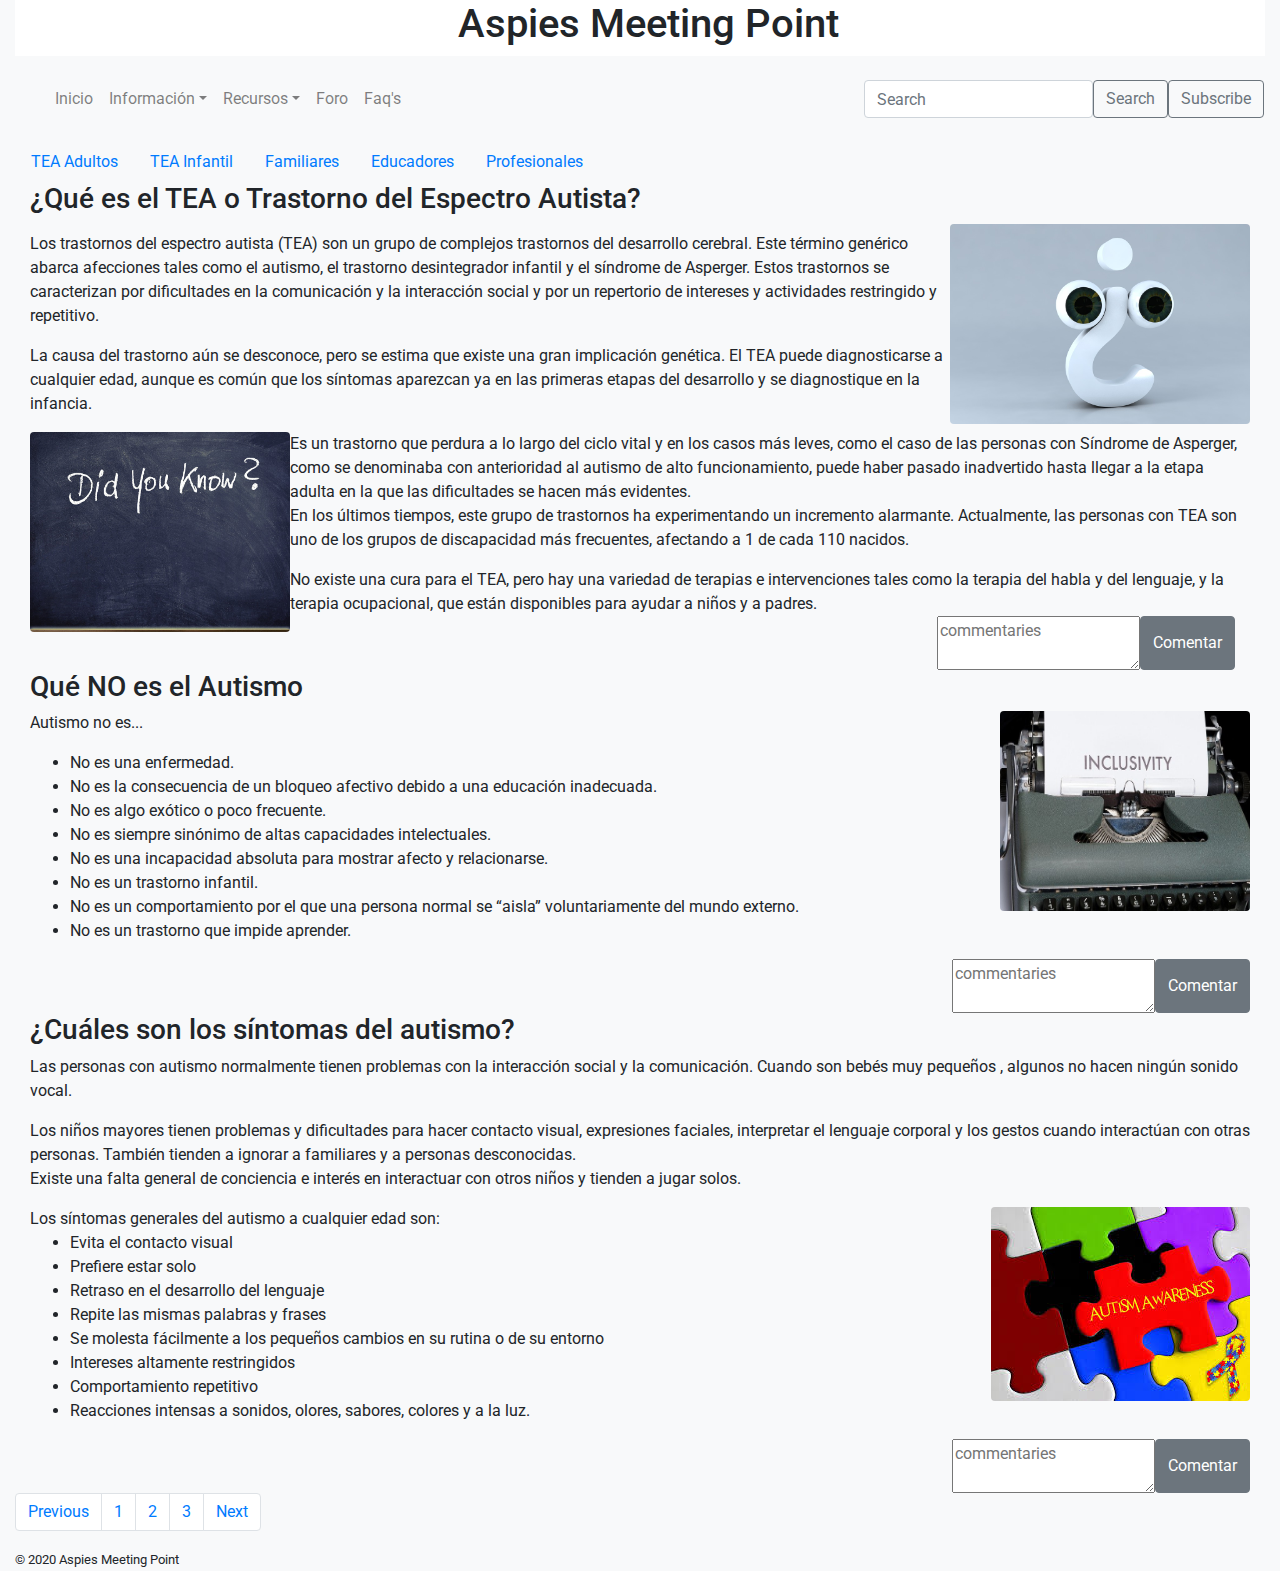
==== index.html @ f79e82b6 "Rename index" ====
<!doctype html>
<html lang="en">

<head>
    <!-- Required meta tags -->
    <meta charset="utf-8">
    <meta name="author" content="Cristina Motoc">
    <meta http-equiv="Content-Type" content="text/html; charset=UTF-8">
    <meta name="description" content="Blog divulgativo (Trastorno de Espectro Autista)">
    <meta name="viewport" content="width=device-width, initial-scale=1, shrink-to-fit=no">

    <!-- Bootstrap CSS -->
    <link rel="stylesheet" href="https://stackpath.bootstrapcdn.com/bootstrap/4.5.2/css/bootstrap.min.css" integrity="sha384-JcKb8q3iqJ61gNV9KGb8thSsNjpSL0n8PARn9HuZOnIxN0hoP+VmmDGMN5t9UJ0Z" crossorigin="anonymous">
    <link href="https://fonts.googleapis.com/css2?family=Roboto&display=swap" rel="stylesheet">
    <link rel="stylesheet" href="/Users/mariacristinamotoc/Desktop/ITAcademy/Bootstrap_Project/CSS/style.css">
    <title>Aspies Meeting Point - Blog divulgativo Trastorno de Espectro Autista</title>
</head>

<body>
    <!--Main Container-->
    <section class="container-fluid bg-light">

        <!--Title & Header-->
        <header id="header" class="header-menu bg-white">
            <section class="page-header img-responsive w-100">

                <div class="justify-content-center d-flex center-lg ml-lg-3">
                    <h1 id="title">Aspies Meeting Point</h1>
                </div>

            </section>
        </header>

        <!--NAVBAR-->
        <div class="navbar row d-flex flex-nowrap ml-auto ">
            <div class="col-8-sm col-9-md">
                <!--Burger Menu-->
                <nav class="navbar navbar-center navbar-expand-lg navbar-light bg-light ">
                    <button class="navbar-toggler" type="button" data-toggle="collapse" data-target="#navbarSupportedContent" aria-controls="navbarSupportedContent" aria-expanded="false" aria-label="Toggle navigation">
                         <span class="navbar-toggler-icon"></span>
                        </button>
                    <div class="collapse navbar-collapse" id="navbarSupportedContent">
                        <ul class="navbar-nav mr-auto">
                            <li class="nav-item ">
                                <a class="nav-link" href="#">Inicio <span class="sr-only">(current)</span></a>
                            </li>
                            <li class="nav-item dropdown">
                                <a class="nav-link dropdown-toggle" href="#" id="navbarDropdown" role="button" data-toggle="dropdown" aria-haspopup="true" aria-expanded="false">Información</a>
                                <div class="dropdown-menu" aria-labelledby="navbarDropdown">
                                    <a class="dropdown-item" href="#">Qué es TEA</a>
                                    <a class="dropdown-item" href="#">Signos y Sintomas</a>
                                    <a class="dropdown-item" href="#">Evluación y Diagnostico</a>
                                    <a class="dropdown-item" href="#">Terapias y Tratamiento</a>
                                </div>
                            </li>
                            <li class="nav-item dropdown">
                                <a class="nav-link dropdown-toggle" href="#" id="navbarDropdown" role="button" data-toggle="dropdown" aria-haspopup="true" aria-expanded="false">Recursos</a>
                                <div class="dropdown-menu" aria-labelledby="navbarDropdown">
                                    <a class="dropdown-item" href="#">Articulos</a>
                                    <a class="dropdown-item" href="#">Materiales y Recursos de Apoyo</a>
                                    <a class="dropdown-item" href="#">Tests Interactivos</a>
                                    <a class="dropdown-item" href="#">Bibliografía</a>
                                    <a class="dropdown-item" href="#">Enlaces otros sitios web</a>
                                </div>
                            </li>
                            <li class="nav-item">
                                <a class="nav-link " href="#">Foro</a>
                            </li>
                            <li class="nav-item">
                                <a class="nav-link " href="#">Faq's</a>
                            </li>
                        </ul>
                    </div>
                </nav>
            </div>

            <!--Button Search-->
            <div class="col-4-sm col-3-md d-flex justify-content-end">
                <form class="form-inline ml-0 my-lg-2 d-flex flex-nowrap">
                    <input class="form-control" type="search" placeholder="Search" aria-label="Search">
                    <button class="btn btn-outline-secondary my-2 my-sm-0" type="submit">Search</button>

                    <!--Modal Form Subscribe-->
                    <div class="text-center">
                        <a href="" class="btn btn-outline-secondary btn-rounded my-2" data-toggle="modal" data-target="#modalSubscriptionForm">Subscribe </a>
                    </div>
                    <div class="modal fade" id="modalSubscriptionForm" tabindex="-1" role="dialog" aria-labelledby="modalSubscriptionForm" aria-hidden="true">
                        <div class="modal-dialog modal-sm" role="document">
                            <div class="modal-content">
                                <div class="modal-header text-center">
                                    <h4 class="modal-title w-75 ">Subscribe</h4>
                                    <button type="button" class="close" data-dismiss="modal" aria-label="Close">
                                        <span aria-hidden="true">&times;</span></button>
                                </div>
                                <div class="modal-body mx-3">
                                    <div class="md-form mb-5">
                                        <input type="text" id="form2" class="form-control validate">
                                        <label data-error="wrong" data-success="right" for="form3">Nombre</label>
                                    </div>

                                    <div class="md-form mb-4">
                                        <input type="email" id="form3" class="form-control validate">
                                        <label data-error="wrong" data-success="right" for="form2">Dirección Email</label>
                                    </div>
                                </div>
                                <div class="modal-footer d-flex justify-content-center">
                                    <button class="btn btn-secondary ">Send</button>
                                </div>
                            </div>
                        </div>
                    </div>
                </form>
            </div>
        </div>

        <!--Container-->
        <div class="container-fluid bg-light">

            <!--User Profile Sidebar-->
            <aside id="menuLateral">
                <div class=" d-flex justify-content-center-xs">
                    <nav class="flex direction: row ">
                        <a href="#" class="nav-link">TEA Adultos </a>
                        <a href="#" class="nav-link">TEA Infantil</a>
                        <a href="#" class="nav-link">Familiares</a>
                        <a href="#" class="nav-link">Educadores</a>
                        <a href="#" class="nav-link">Profesionales</a>
                    </nav>
            </aside>

            <!--Informative Articles-->
            <!--Example informative article. Article 1-->
            <section id="main">
                <div class="justify-content center-lg">
                    <article id="uno">
                        <h3 strong> ¿Qué es el TEA o Trastorno del Espectro Autista?</h3 strong>
                        <img src="img/questionMark.jpg" class="rounded float-right" width="300" height="200">
                        <p></p>
                        Los trastornos del espectro autista (TEA) son un grupo de complejos trastornos del desarrollo cerebral. Este término genérico abarca afecciones tales como el autismo, el trastorno desintegrador infantil y el síndrome de Asperger. Estos trastornos se caracterizan
                        por dificultades en la comunicación y la interacción social y por un repertorio de intereses y actividades restringido y repetitivo.
                        <p></p>
                        <p>La causa del trastorno aún se desconoce, pero se estima que existe una gran implicación genética. El TEA puede diagnosticarse a cualquier edad, aunque es común que los síntomas aparezcan ya en las primeras etapas del desarrollo
                            y se diagnostique en la infancia.

                        </p> <img src="img/DidYouKnow.jpg" class="rounded float-left" width="260" height="200">
                        </p>Es un trastorno que perdura a lo largo del ciclo vital y en los casos más leves, como el caso de las personas con Síndrome de Asperger, como se denominaba con anterioridad al autismo de alto funcionamiento, puede haber pasado
                        inadvertido hasta llegar a la etapa adulta en la que las dificultades se hacen más evidentes.

                        <p>En los últimos tiempos, este grupo de trastornos ha experimentando un incremento alarmante. Actualmente, las personas con TEA son uno de los grupos de discapacidad más frecuentes, afectando a 1 de cada 110 nacidos.
                        </p>No existe una cura para el TEA, pero hay una variedad de terapias e intervenciones tales como la terapia del habla y del lenguaje, y la terapia ocupacional, que están disponibles para ayudar a niños y a padres.
                        <!--Comments-->
                        <div class="row comments justify-content-end ">
                            <div class="col-6 ">
                                <form action="" class="form_comments d-flex justify-content-end flex-wrap">
                                    <textarea name="" id="" placeholder="commentaries"></textarea>
                                    <button class="btn btn-secondary " type="button">Comentar</button>
                                </form>
                            </div>
                        </div>
                    </article>
                </div>

                <!--Example informative article. Article 2-->
                <article id="dos">
                    <h3>Qué NO es el Autismo</h3>
                    <img src="img/included.jpg" class="rounded float-right" width="250" height="200">
                    <p>Autismo no es...</p>
                    <ul>
                        <li>No es una enfermedad.</li>
                        <li>No es la consecuencia de un bloqueo afectivo debido a una educación inadecuada.
                        </li>
                        <li>No es algo exótico o poco frecuente.</li>
                        <li>No es siempre sinónimo de altas capacidades intelectuales.</li>
                        <li>No es una incapacidad absoluta para mostrar afecto y relacionarse.</li>
                        <li>No es un trastorno infantil.</li>
                        <li>No es un comportamiento por el que una persona normal se “aisla” voluntariamente del mundo externo.</li>
                        <li>No es un trastorno que impide aprender.</li>
                    </ul>
                    <!--Comments-->
                    <div class="row comments justify-content-end">
                        <div class="col-6 ">
                            <form action="" class="form_comments d-flex justify-content-end flex-wrap">
                                <textarea name="" id="" placeholder="commentaries"></textarea>
                                <button class="btn btn-secondary " type="button">Comentar</button>
                            </form>
                        </div>
                    </div>
                </article>

                <!--Example informative article. Article 1-->
                <article id="tres">
                    <h3> ¿Cuáles son los síntomas del autismo?</h3>
                    <p> Las personas con autismo normalmente tienen problemas con la interacción social y la comunicación. Cuando son bebés muy pequeños , algunos no hacen ningún sonido vocal.
                    </p>Los niños mayores tienen problemas y dificultades para hacer contacto visual, expresiones faciales, interpretar el lenguaje corporal y los gestos cuando interactúan con otras personas. También tienden a ignorar a familiares y a
                    personas desconocidas.
                    <p> Existe una falta general de conciencia e interés en interactuar con otros niños y tienden a jugar solos.
                    </p>Los síntomas generales del autismo a cualquier edad son:
                    <img src="img/aspie2.jpeg" class="rounded float-right" alt="max-width:100%">
                    <ul>
                        <li>Evita el contacto visual</li>
                        <li>Prefiere estar solo</li>
                        <li>Retraso en el desarrollo del lenguaje</li>
                        <li>Repite las mismas palabras y frases</li>
                        <li>Se molesta fácilmente a los pequeños cambios en su rutina o de su entorno
                        </li>
                        <li>Intereses altamente restringidos</li>
                        <li>Comportamiento repetitivo</li>
                        <li>Reacciones intensas a sonidos, olores, sabores, colores y a la luz.</li>
                    </ul>
                    <!--Comments-->
                    <div class="row comments justify-content-end">
                        <div class="col-6 ">
                            <form action="" class="form_comments d-flex justify-content-end flex-wrap">
                                <textarea name="" id="" placeholder="commentaries"></textarea>
                                <button class="btn btn-secondary " type="button">Comentar</button>
                            </form>
                        </div>
                    </div>
                </article>
            </section>
            </div>
        </div>

        <!--Pagination-->
        <nav aria-label="Page navigation example">
            <ul class="pagination">
                <li class="page-item"><a class="page-link" href="#">Previous</a></li>
                <li class="page-item"><a class="page-link" href="#">1</a></li>
                <li class="page-item"><a class="page-link" href="#">2</a></li>
                <li class="page-item"><a class="page-link" href="#">3</a></li>
                <li class="page-item"><a class="page-link" href="#">Next</a></li>
            </ul>
        </nav>

        <!--Footer-->
        <footer>
            <small> &#169 2020 Aspies Meeting Point</small>
        </footer>
    </section>

    <!-- Optional JavaScript -->
    <!-- jQuery first, then Popper.js, then Bootstrap JS -->
    <script src="https://code.jquery.com/jquery-3.5.1.slim.min.js " integrity="sha384-DfXdz2htPH0lsSSs5nCTpuj/zy4C+OGpamoFVy38MVBnE+IbbVYUew+OrCXaRkfj " crossorigin="anonymous ">
    </script>
    <script src="https://cdn.jsdelivr.net/npm/popper.js@1.16.1/dist/umd/popper.min.js " integrity="sha384-9/reFTGAW83EW2RDu2S0VKaIzap3H66lZH81PoYlFhbGU+6BZp6G7niu735Sk7lN " crossorigin="anonymous ">
    </script>
    <script src="https://stackpath.bootstrapcdn.com/bootstrap/4.5.2/js/bootstrap.min.js " integrity="sha384-B4gt1jrGC7Jh4AgTPSdUtOBvfO8shuf57BaghqFfPlYxofvL8/KUEfYiJOMMV+rV " crossorigin="anonymous ">
    </script>
</body>

</html>
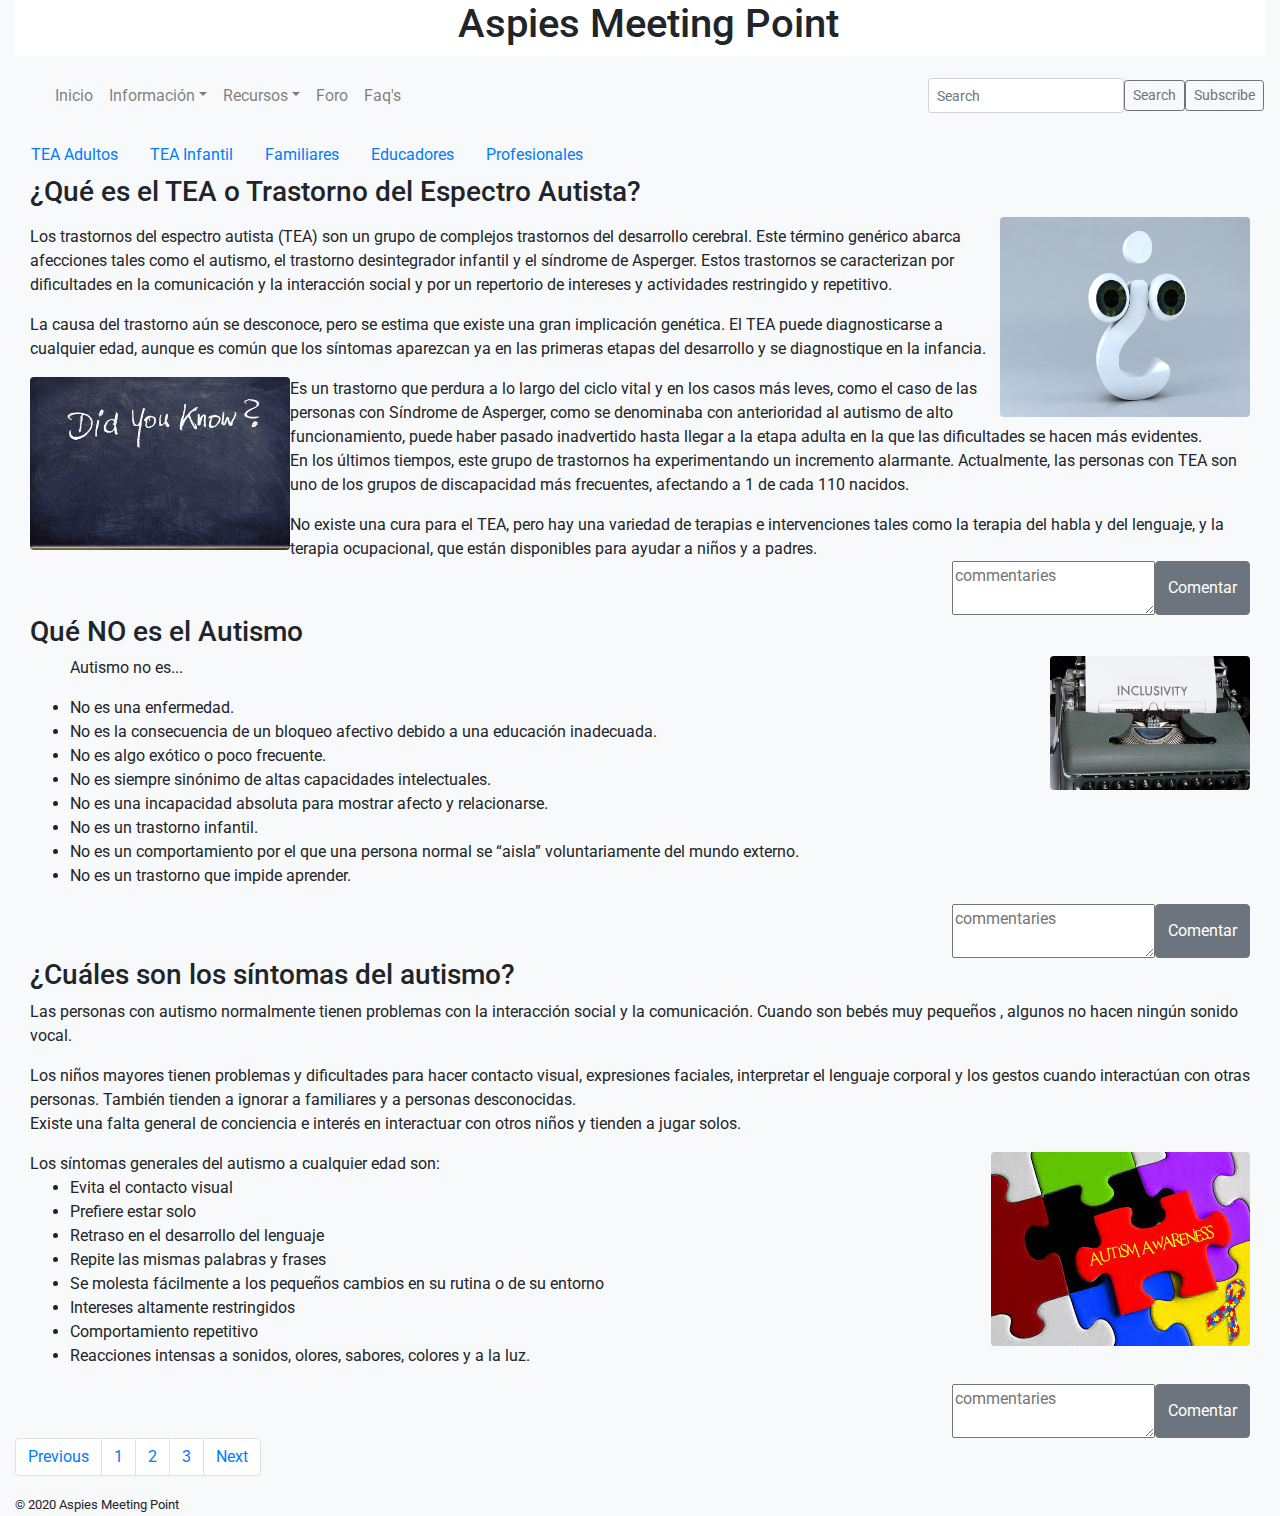
==== commit 1b71b65e: "Adjust buttons/images" ====
--- a/index.html
+++ b/index.html
@@ -22,7 +22,7 @@
 
         <!--Title & Header-->
         <header id="header" class="header-menu bg-white">
-            <section class="page-header img-responsive w-100">
+            <section class="page-header img-fluid w-100">
 
                 <div class="justify-content-center d-flex center-lg ml-lg-3">
                     <h1 id="title">Aspies Meeting Point</h1>
@@ -77,12 +77,12 @@
             <!--Button Search-->
             <div class="col-4-sm col-3-md d-flex justify-content-end">
                 <form class="form-inline ml-0 my-lg-2 d-flex flex-nowrap">
-                    <input class="form-control" type="search" placeholder="Search" aria-label="Search">
-                    <button class="btn btn-outline-secondary my-2 my-sm-0" type="submit">Search</button>
+                    <input class="form-control btn-sm" type="search" placeholder="Search" aria-label="Search">
+                    <button class="btn btn-outline-secondary btn-sm my-2 my-sm-0 " type="submit">Search</button>
 
                     <!--Modal Form Subscribe-->
                     <div class="text-center">
-                        <a href="" class="btn btn-outline-secondary btn-rounded my-2" data-toggle="modal" data-target="#modalSubscriptionForm">Subscribe </a>
+                        <a href="" class="btn btn-outline-secondary btn-sm btn-rounded my-2" data-toggle="modal" data-target="#modalSubscriptionForm">Subscribe </a>
                     </div>
                     <div class="modal fade" id="modalSubscriptionForm" tabindex="-1" role="dialog" aria-labelledby="modalSubscriptionForm" aria-hidden="true">
                         <div class="modal-dialog modal-sm" role="document">
@@ -134,7 +134,7 @@
                 <div class="justify-content center-lg">
                     <article id="uno">
                         <h3 strong> ¿Qué es el TEA o Trastorno del Espectro Autista?</h3 strong>
-                        <img src="img/questionMark.jpg" class="rounded float-right" width="300" height="200">
+                        <img src="img/questionMark.jpg" class="rounded float-right" width="250" height="200">
                         <p></p>
                         Los trastornos del espectro autista (TEA) son un grupo de complejos trastornos del desarrollo cerebral. Este término genérico abarca afecciones tales como el autismo, el trastorno desintegrador infantil y el síndrome de Asperger. Estos trastornos se caracterizan
                         por dificultades en la comunicación y la interacción social y por un repertorio de intereses y actividades restringido y repetitivo.
@@ -142,7 +142,7 @@
                         <p>La causa del trastorno aún se desconoce, pero se estima que existe una gran implicación genética. El TEA puede diagnosticarse a cualquier edad, aunque es común que los síntomas aparezcan ya en las primeras etapas del desarrollo
                             y se diagnostique en la infancia.
 
-                        </p> <img src="img/DidYouKnow.jpg" class="rounded float-left" width="260" height="200">
+                        </p> <img src="img/DidYouKnow.jpg" class="img-fluid rounded float-left" width="260" height="200">
                         </p>Es un trastorno que perdura a lo largo del ciclo vital y en los casos más leves, como el caso de las personas con Síndrome de Asperger, como se denominaba con anterioridad al autismo de alto funcionamiento, puede haber pasado
                         inadvertido hasta llegar a la etapa adulta en la que las dificultades se hacen más evidentes.
 
@@ -163,9 +163,9 @@
                 <!--Example informative article. Article 2-->
                 <article id="dos">
                     <h3>Qué NO es el Autismo</h3>
-                    <img src="img/included.jpg" class="rounded float-right" width="250" height="200">
-                    <p>Autismo no es...</p>
+                    <img src="img/included.jpg" class=" img-fluid rounded float-right" width="200" height="200">
                     <ul>
+                        <p>Autismo no es...</p>
                         <li>No es una enfermedad.</li>
                         <li>No es la consecuencia de un bloqueo afectivo debido a una educación inadecuada.
                         </li>
@@ -187,7 +187,7 @@
                     </div>
                 </article>
 
-                <!--Example informative article. Article 1-->
+                <!--Example informative article. Article 3-->
                 <article id="tres">
                     <h3> ¿Cuáles son los síntomas del autismo?</h3>
                     <p> Las personas con autismo normalmente tienen problemas con la interacción social y la comunicación. Cuando son bebés muy pequeños , algunos no hacen ningún sonido vocal.
@@ -195,7 +195,7 @@
                     personas desconocidas.
                     <p> Existe una falta general de conciencia e interés en interactuar con otros niños y tienden a jugar solos.
                     </p>Los síntomas generales del autismo a cualquier edad son:
-                    <img src="img/aspie2.jpeg" class="rounded float-right" alt="max-width:100%">
+                    <img src="img/aspie2.jpeg" class="img-fluid rounded float-right" alt="max-width:100%">
                     <ul>
                         <li>Evita el contacto visual</li>
                         <li>Prefiere estar solo</li>
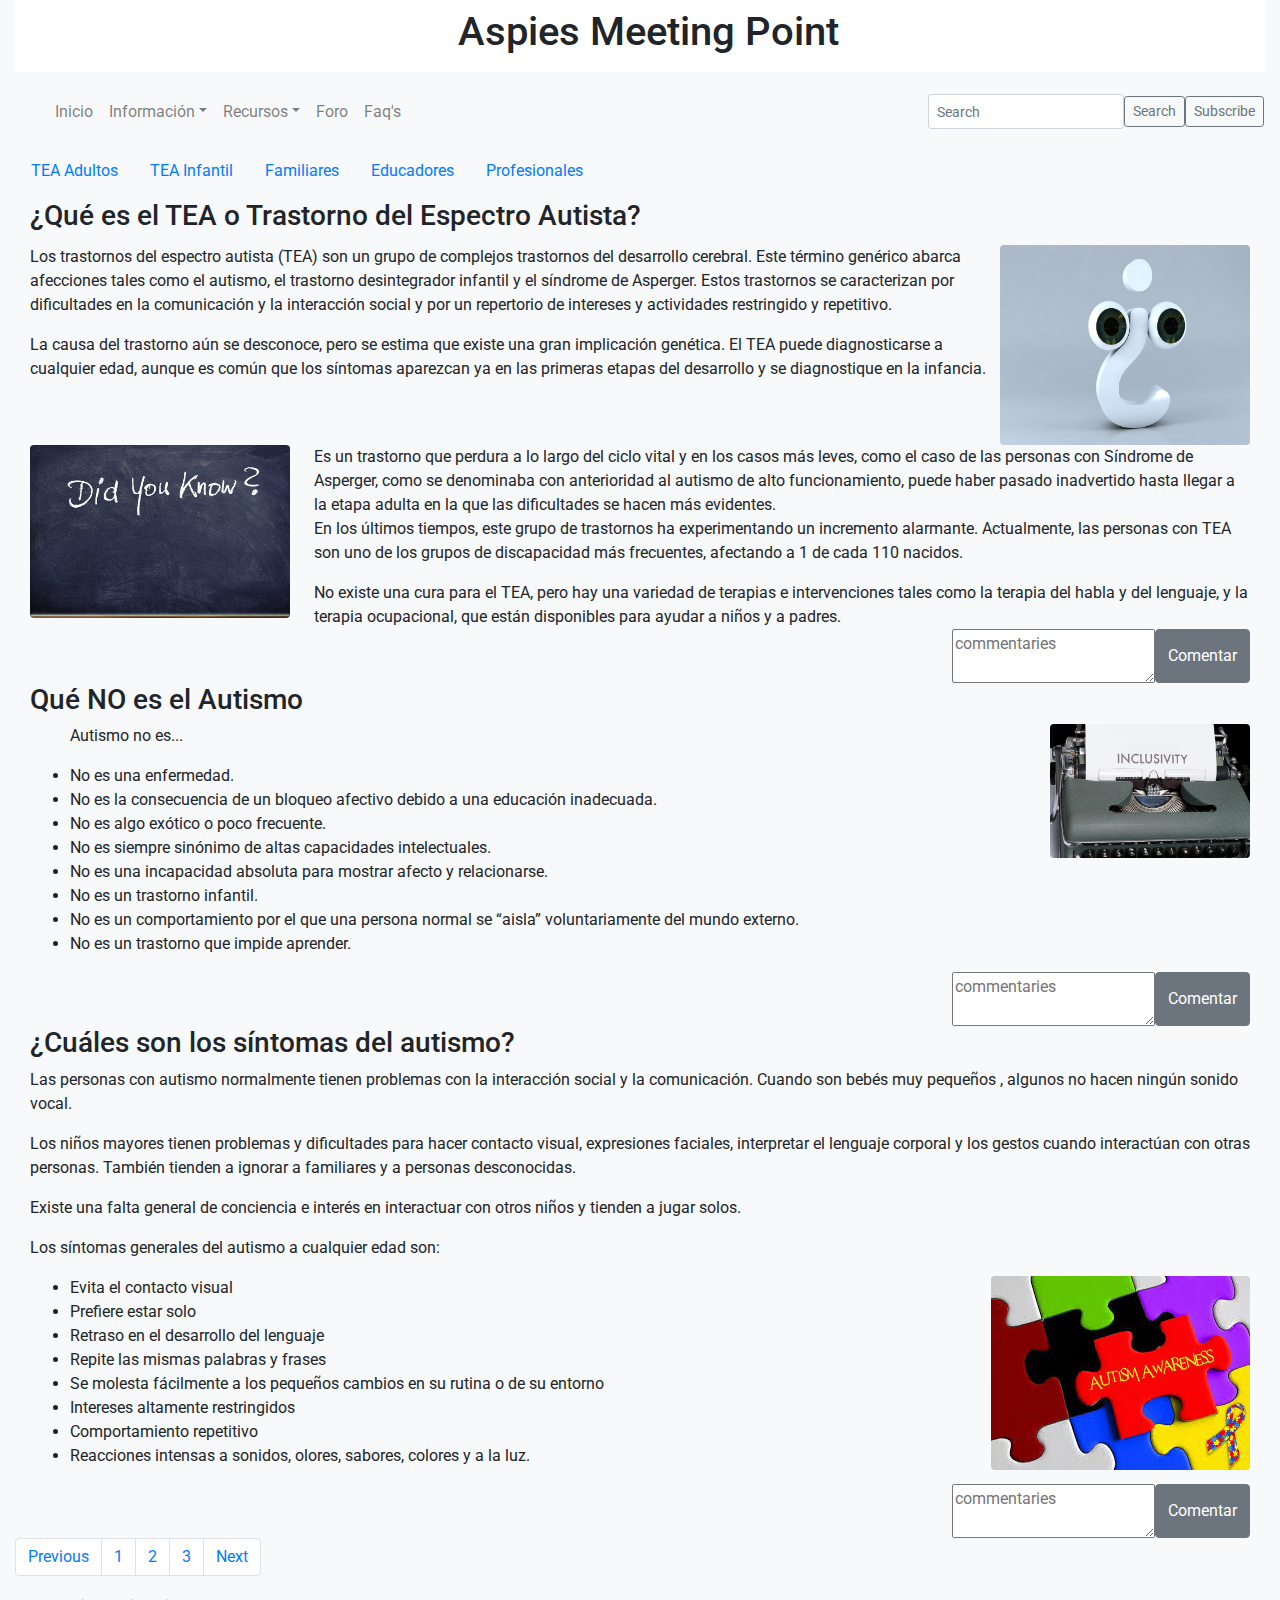
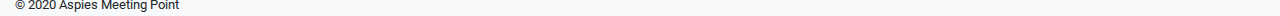
==== commit 0475ff3b: "added-spacing" ====
--- a/index.html
+++ b/index.html
@@ -22,7 +22,7 @@
 
         <!--Title & Header-->
         <header id="header" class="header-menu bg-white">
-            <section class="page-header img-fluid w-100">
+            <section class="page-header img-fluid w-100 pt-2 pb-2">
 
                 <div class="justify-content-center d-flex center-lg ml-lg-3">
                     <h1 id="title">Aspies Meeting Point</h1>
@@ -117,7 +117,7 @@
         <div class="container-fluid bg-light">
 
             <!--User Profile Sidebar-->
-            <aside id="menuLateral">
+            <aside id="menuLateral" class="pb-2">
                 <div class=" d-flex justify-content-center-xs">
                     <nav class="flex direction: row ">
                         <a href="#" class="nav-link">TEA Adultos </a>
@@ -130,24 +130,31 @@
 
             <!--Informative Articles-->
             <!--Example informative article. Article 1-->
-            <section id="main">
+            <section id="main px-1">
                 <div class="justify-content center-lg">
                     <article id="uno">
-                        <h3 strong> ¿Qué es el TEA o Trastorno del Espectro Autista?</h3 strong>
+                        <h3 class="pb-1" strong> ¿Qué es el TEA o Trastorno del Espectro Autista?</h3 strong>
                         <img src="img/questionMark.jpg" class="rounded float-right" width="250" height="200">
-                        <p></p>
-                        Los trastornos del espectro autista (TEA) son un grupo de complejos trastornos del desarrollo cerebral. Este término genérico abarca afecciones tales como el autismo, el trastorno desintegrador infantil y el síndrome de Asperger. Estos trastornos se caracterizan
-                        por dificultades en la comunicación y la interacción social y por un repertorio de intereses y actividades restringido y repetitivo.
-                        <p></p>
-                        <p>La causa del trastorno aún se desconoce, pero se estima que existe una gran implicación genética. El TEA puede diagnosticarse a cualquier edad, aunque es común que los síntomas aparezcan ya en las primeras etapas del desarrollo
+                        <p>
+                            Los trastornos del espectro autista (TEA) son un grupo de complejos trastornos del desarrollo cerebral. Este término genérico abarca afecciones tales como el autismo, el trastorno desintegrador infantil y el síndrome de Asperger. Estos trastornos se caracterizan
+                            por dificultades en la comunicación y la interacción social y por un repertorio de intereses y actividades restringido y repetitivo.
+                        </p>
+
+                        <p class="pb-5"> 
+                            La causa del trastorno aún se desconoce, pero se estima que existe una gran implicación genética. El TEA puede diagnosticarse a cualquier edad, aunque es común que los síntomas aparezcan ya en las primeras etapas del desarrollo
                             y se diagnostique en la infancia.
-
-                        </p> <img src="img/DidYouKnow.jpg" class="img-fluid rounded float-left" width="260" height="200">
+                        </p> 
+                        
+                        
+
+                        </p> <img src="img/DidYouKnow.jpg" class="img-fluid rounded float-left mr-4" width="260" height="200">
                         </p>Es un trastorno que perdura a lo largo del ciclo vital y en los casos más leves, como el caso de las personas con Síndrome de Asperger, como se denominaba con anterioridad al autismo de alto funcionamiento, puede haber pasado
                         inadvertido hasta llegar a la etapa adulta en la que las dificultades se hacen más evidentes.
 
                         <p>En los últimos tiempos, este grupo de trastornos ha experimentando un incremento alarmante. Actualmente, las personas con TEA son uno de los grupos de discapacidad más frecuentes, afectando a 1 de cada 110 nacidos.
                         </p>No existe una cura para el TEA, pero hay una variedad de terapias e intervenciones tales como la terapia del habla y del lenguaje, y la terapia ocupacional, que están disponibles para ayudar a niños y a padres.
+
+                        
                         <!--Comments-->
                         <div class="row comments justify-content-end ">
                             <div class="col-6 ">
@@ -191,10 +198,17 @@
                 <article id="tres">
                     <h3> ¿Cuáles son los síntomas del autismo?</h3>
                     <p> Las personas con autismo normalmente tienen problemas con la interacción social y la comunicación. Cuando son bebés muy pequeños , algunos no hacen ningún sonido vocal.
-                    </p>Los niños mayores tienen problemas y dificultades para hacer contacto visual, expresiones faciales, interpretar el lenguaje corporal y los gestos cuando interactúan con otras personas. También tienden a ignorar a familiares y a
-                    personas desconocidas.
+                    </p>
+                    
+                    <p>
+                        Los niños mayores tienen problemas y dificultades para hacer contacto visual, expresiones faciales, interpretar el lenguaje corporal y los gestos cuando interactúan con otras personas. También tienden a ignorar a familiares y a
+                        personas desconocidas.
+                    </p>
                     <p> Existe una falta general de conciencia e interés en interactuar con otros niños y tienden a jugar solos.
-                    </p>Los síntomas generales del autismo a cualquier edad son:
+                    </p>
+                    
+                    
+                    <p> Los síntomas generales del autismo a cualquier edad son: </p>
                     <img src="img/aspie2.jpeg" class="img-fluid rounded float-right" alt="max-width:100%">
                     <ul>
                         <li>Evita el contacto visual</li>
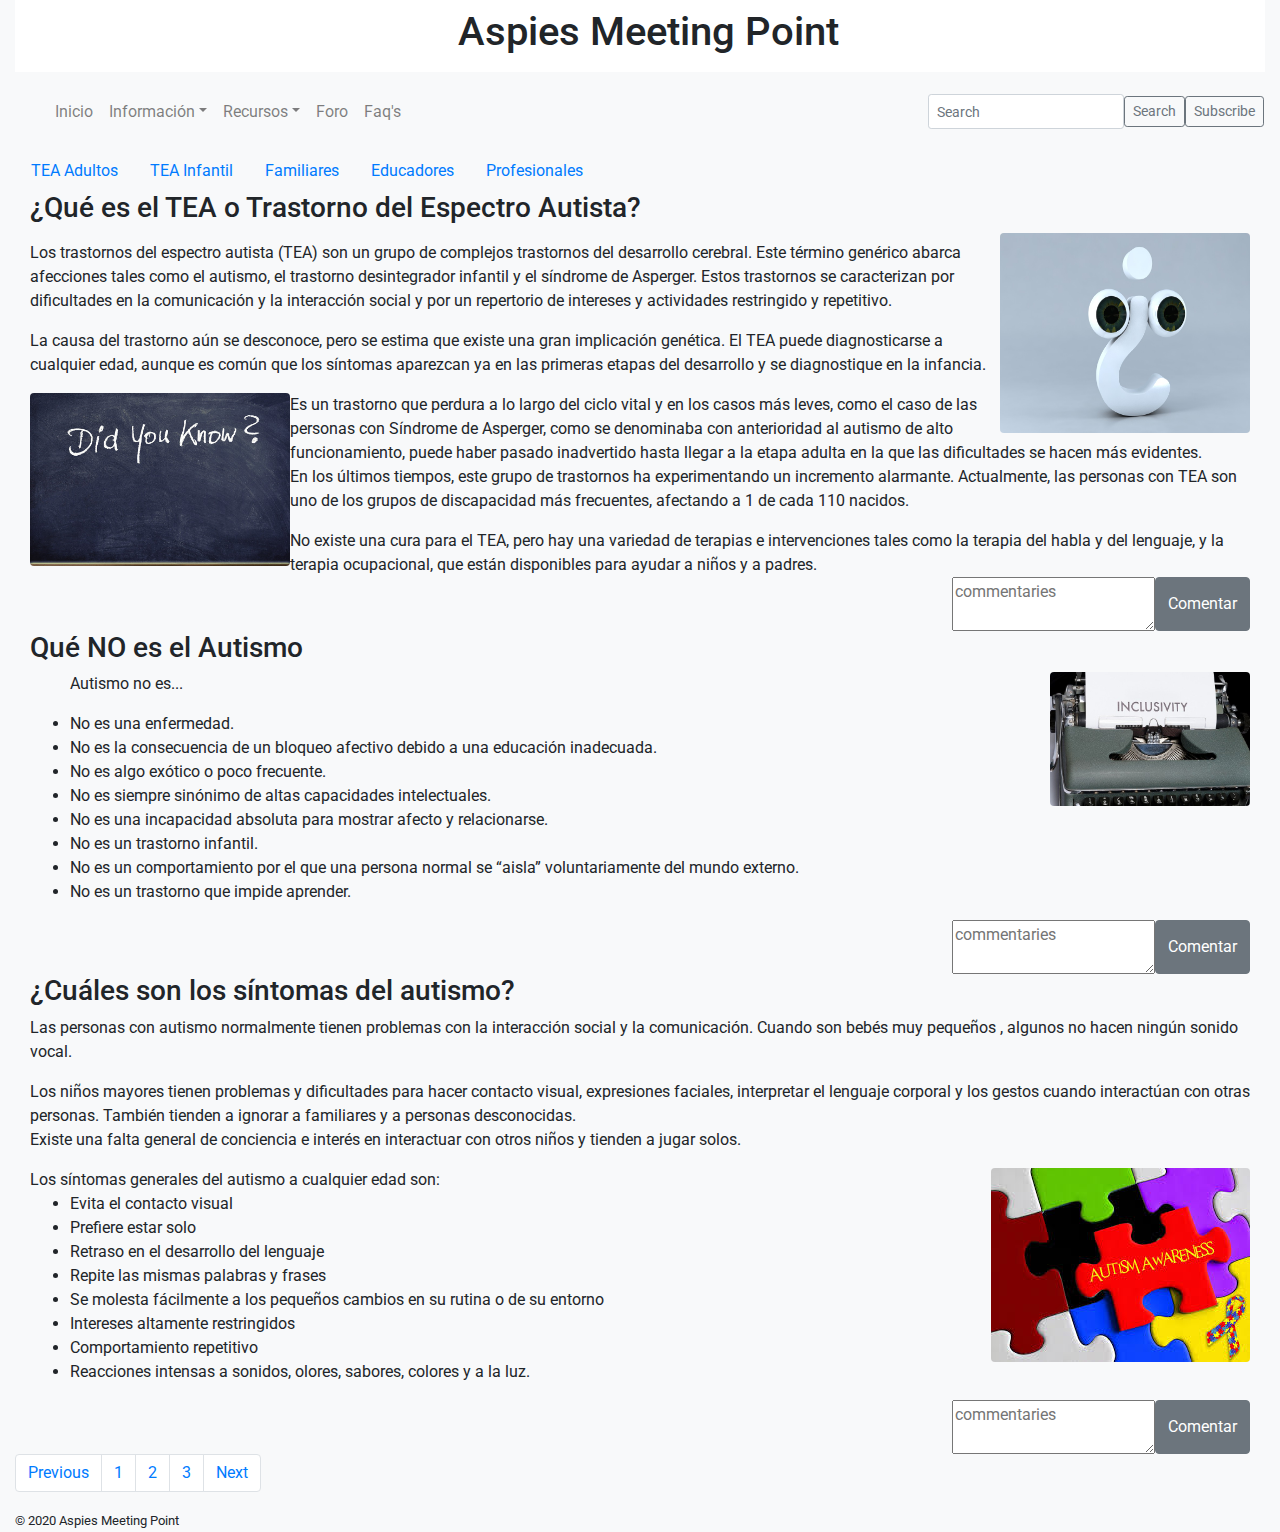
==== commit 1db13e03: "no message" ====
--- a/index.html
+++ b/index.html
@@ -22,7 +22,7 @@
 
         <!--Title & Header-->
         <header id="header" class="header-menu bg-white">
-            <section class="page-header img-fluid w-100 pt-2 pb-2">
+            <section class="page-header img-fluid w-100 py-2">
 
                 <div class="justify-content-center d-flex center-lg ml-lg-3">
                     <h1 id="title">Aspies Meeting Point</h1>
@@ -117,7 +117,7 @@
         <div class="container-fluid bg-light">
 
             <!--User Profile Sidebar-->
-            <aside id="menuLateral" class="pb-2">
+            <aside id="menuLateral">
                 <div class=" d-flex justify-content-center-xs">
                     <nav class="flex direction: row ">
                         <a href="#" class="nav-link">TEA Adultos </a>
@@ -130,31 +130,24 @@
 
             <!--Informative Articles-->
             <!--Example informative article. Article 1-->
-            <section id="main px-1">
+            <section id="main">
                 <div class="justify-content center-lg">
                     <article id="uno">
-                        <h3 class="pb-1" strong> ¿Qué es el TEA o Trastorno del Espectro Autista?</h3 strong>
+                        <h3 strong> ¿Qué es el TEA o Trastorno del Espectro Autista?</h3 strong>
                         <img src="img/questionMark.jpg" class="rounded float-right" width="250" height="200">
-                        <p>
-                            Los trastornos del espectro autista (TEA) son un grupo de complejos trastornos del desarrollo cerebral. Este término genérico abarca afecciones tales como el autismo, el trastorno desintegrador infantil y el síndrome de Asperger. Estos trastornos se caracterizan
-                            por dificultades en la comunicación y la interacción social y por un repertorio de intereses y actividades restringido y repetitivo.
-                        </p>
-
-                        <p class="pb-5"> 
-                            La causa del trastorno aún se desconoce, pero se estima que existe una gran implicación genética. El TEA puede diagnosticarse a cualquier edad, aunque es común que los síntomas aparezcan ya en las primeras etapas del desarrollo
+                        <p></p>
+                        Los trastornos del espectro autista (TEA) son un grupo de complejos trastornos del desarrollo cerebral. Este término genérico abarca afecciones tales como el autismo, el trastorno desintegrador infantil y el síndrome de Asperger. Estos trastornos se caracterizan
+                        por dificultades en la comunicación y la interacción social y por un repertorio de intereses y actividades restringido y repetitivo.
+                        <p></p>
+                        <p>La causa del trastorno aún se desconoce, pero se estima que existe una gran implicación genética. El TEA puede diagnosticarse a cualquier edad, aunque es común que los síntomas aparezcan ya en las primeras etapas del desarrollo
                             y se diagnostique en la infancia.
-                        </p> 
-                        
-                        
-
-                        </p> <img src="img/DidYouKnow.jpg" class="img-fluid rounded float-left mr-4" width="260" height="200">
+
+                        </p> <img src="img/DidYouKnow.jpg" class="img-fluid rounded float-left" width="260" height="200">
                         </p>Es un trastorno que perdura a lo largo del ciclo vital y en los casos más leves, como el caso de las personas con Síndrome de Asperger, como se denominaba con anterioridad al autismo de alto funcionamiento, puede haber pasado
                         inadvertido hasta llegar a la etapa adulta en la que las dificultades se hacen más evidentes.
 
                         <p>En los últimos tiempos, este grupo de trastornos ha experimentando un incremento alarmante. Actualmente, las personas con TEA son uno de los grupos de discapacidad más frecuentes, afectando a 1 de cada 110 nacidos.
                         </p>No existe una cura para el TEA, pero hay una variedad de terapias e intervenciones tales como la terapia del habla y del lenguaje, y la terapia ocupacional, que están disponibles para ayudar a niños y a padres.
-
-                        
                         <!--Comments-->
                         <div class="row comments justify-content-end ">
                             <div class="col-6 ">
@@ -198,17 +191,10 @@
                 <article id="tres">
                     <h3> ¿Cuáles son los síntomas del autismo?</h3>
                     <p> Las personas con autismo normalmente tienen problemas con la interacción social y la comunicación. Cuando son bebés muy pequeños , algunos no hacen ningún sonido vocal.
-                    </p>
-                    
-                    <p>
-                        Los niños mayores tienen problemas y dificultades para hacer contacto visual, expresiones faciales, interpretar el lenguaje corporal y los gestos cuando interactúan con otras personas. También tienden a ignorar a familiares y a
-                        personas desconocidas.
-                    </p>
+                    </p>Los niños mayores tienen problemas y dificultades para hacer contacto visual, expresiones faciales, interpretar el lenguaje corporal y los gestos cuando interactúan con otras personas. También tienden a ignorar a familiares y a
+                    personas desconocidas.
                     <p> Existe una falta general de conciencia e interés en interactuar con otros niños y tienden a jugar solos.
-                    </p>
-                    
-                    
-                    <p> Los síntomas generales del autismo a cualquier edad son: </p>
+                    </p>Los síntomas generales del autismo a cualquier edad son:
                     <img src="img/aspie2.jpeg" class="img-fluid rounded float-right" alt="max-width:100%">
                     <ul>
                         <li>Evita el contacto visual</li>
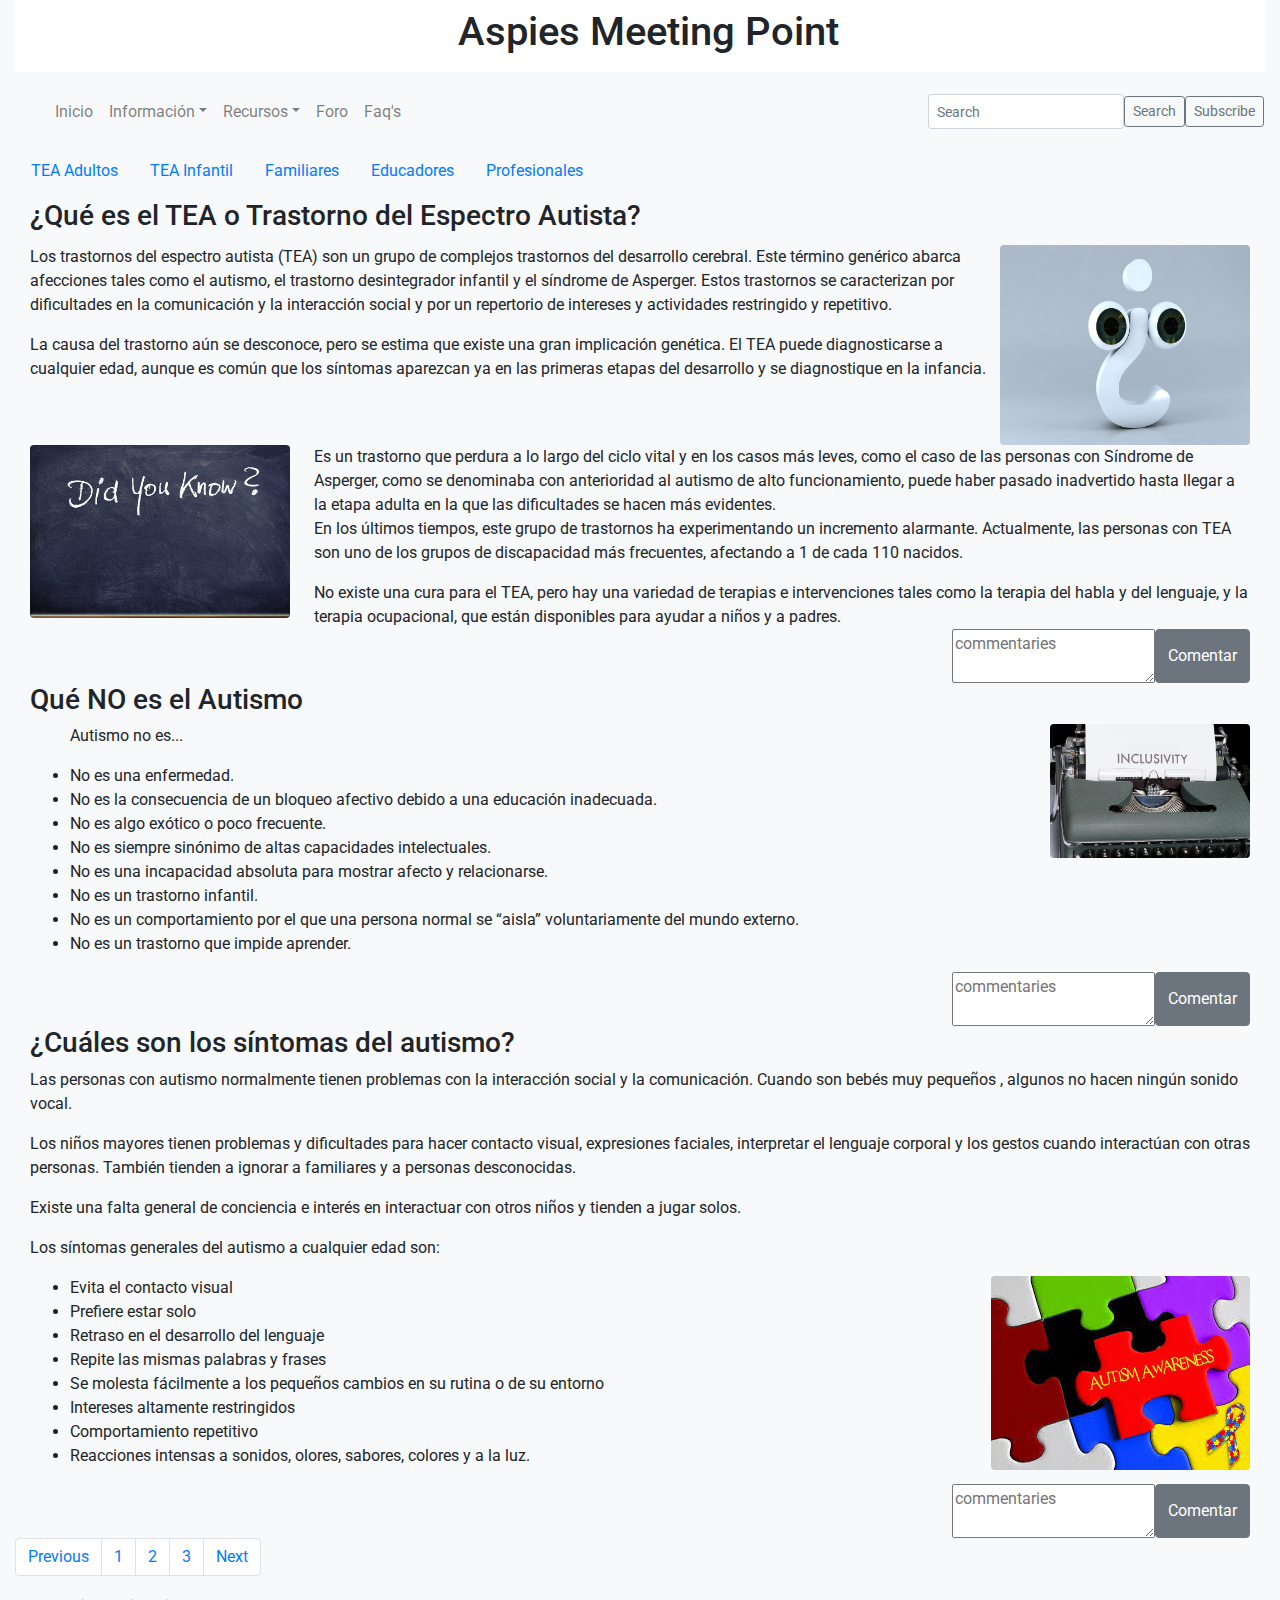
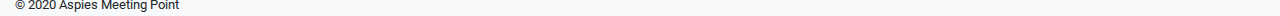
==== commit e591c89f: "Restore deleted index by mistake" ====
--- a/index.html
+++ b/index.html
@@ -22,7 +22,7 @@
 
         <!--Title & Header-->
         <header id="header" class="header-menu bg-white">
-            <section class="page-header img-fluid w-100 py-2">
+            <section class="page-header img-fluid w-100 pt-2 pb-2">
 
                 <div class="justify-content-center d-flex center-lg ml-lg-3">
                     <h1 id="title">Aspies Meeting Point</h1>
@@ -117,7 +117,7 @@
         <div class="container-fluid bg-light">
 
             <!--User Profile Sidebar-->
-            <aside id="menuLateral">
+            <aside id="menuLateral" class="pb-2">
                 <div class=" d-flex justify-content-center-xs">
                     <nav class="flex direction: row ">
                         <a href="#" class="nav-link">TEA Adultos </a>
@@ -130,24 +130,31 @@
 
             <!--Informative Articles-->
             <!--Example informative article. Article 1-->
-            <section id="main">
+            <section id="main px-1">
                 <div class="justify-content center-lg">
                     <article id="uno">
-                        <h3 strong> ¿Qué es el TEA o Trastorno del Espectro Autista?</h3 strong>
+                        <h3 class="pb-1" strong> ¿Qué es el TEA o Trastorno del Espectro Autista?</h3 strong>
                         <img src="img/questionMark.jpg" class="rounded float-right" width="250" height="200">
-                        <p></p>
-                        Los trastornos del espectro autista (TEA) son un grupo de complejos trastornos del desarrollo cerebral. Este término genérico abarca afecciones tales como el autismo, el trastorno desintegrador infantil y el síndrome de Asperger. Estos trastornos se caracterizan
-                        por dificultades en la comunicación y la interacción social y por un repertorio de intereses y actividades restringido y repetitivo.
-                        <p></p>
-                        <p>La causa del trastorno aún se desconoce, pero se estima que existe una gran implicación genética. El TEA puede diagnosticarse a cualquier edad, aunque es común que los síntomas aparezcan ya en las primeras etapas del desarrollo
-                            y se diagnostique en la infancia.
-
-                        </p> <img src="img/DidYouKnow.jpg" class="img-fluid rounded float-left" width="260" height="200">
+                        <p>
+                            Los trastornos del espectro autista (TEA) son un grupo de complejos trastornos del desarrollo cerebral. Este término genérico abarca afecciones tales como el autismo, el trastorno desintegrador infantil y el síndrome de Asperger. Estos trastornos se caracterizan
+                            por dificultades en la comunicación y la interacción social y por un repertorio de intereses y actividades restringido y repetitivo.
+                        </p>
+
+                        <p class="pb-5">
+                            La causa del trastorno aún se desconoce, pero se estima que existe una gran implicación genética. El TEA puede diagnosticarse a cualquier edad, aunque es común que los síntomas aparezcan ya en las primeras etapas del desarrollo y se diagnostique en la
+                            infancia.
+                        </p>
+
+
+
+                        </p> <img src="img/DidYouKnow.jpg" class="img-fluid rounded float-left mr-4" width="260" height="200">
                         </p>Es un trastorno que perdura a lo largo del ciclo vital y en los casos más leves, como el caso de las personas con Síndrome de Asperger, como se denominaba con anterioridad al autismo de alto funcionamiento, puede haber pasado
                         inadvertido hasta llegar a la etapa adulta en la que las dificultades se hacen más evidentes.
 
                         <p>En los últimos tiempos, este grupo de trastornos ha experimentando un incremento alarmante. Actualmente, las personas con TEA son uno de los grupos de discapacidad más frecuentes, afectando a 1 de cada 110 nacidos.
                         </p>No existe una cura para el TEA, pero hay una variedad de terapias e intervenciones tales como la terapia del habla y del lenguaje, y la terapia ocupacional, que están disponibles para ayudar a niños y a padres.
+
+
                         <!--Comments-->
                         <div class="row comments justify-content-end ">
                             <div class="col-6 ">
@@ -191,10 +198,16 @@
                 <article id="tres">
                     <h3> ¿Cuáles son los síntomas del autismo?</h3>
                     <p> Las personas con autismo normalmente tienen problemas con la interacción social y la comunicación. Cuando son bebés muy pequeños , algunos no hacen ningún sonido vocal.
-                    </p>Los niños mayores tienen problemas y dificultades para hacer contacto visual, expresiones faciales, interpretar el lenguaje corporal y los gestos cuando interactúan con otras personas. También tienden a ignorar a familiares y a
-                    personas desconocidas.
+                    </p>
+
+                    <p>
+                        Los niños mayores tienen problemas y dificultades para hacer contacto visual, expresiones faciales, interpretar el lenguaje corporal y los gestos cuando interactúan con otras personas. También tienden a ignorar a familiares y a personas desconocidas.
+                    </p>
                     <p> Existe una falta general de conciencia e interés en interactuar con otros niños y tienden a jugar solos.
-                    </p>Los síntomas generales del autismo a cualquier edad son:
+                    </p>
+
+
+                    <p> Los síntomas generales del autismo a cualquier edad son: </p>
                     <img src="img/aspie2.jpeg" class="img-fluid rounded float-right" alt="max-width:100%">
                     <ul>
                         <li>Evita el contacto visual</li>
